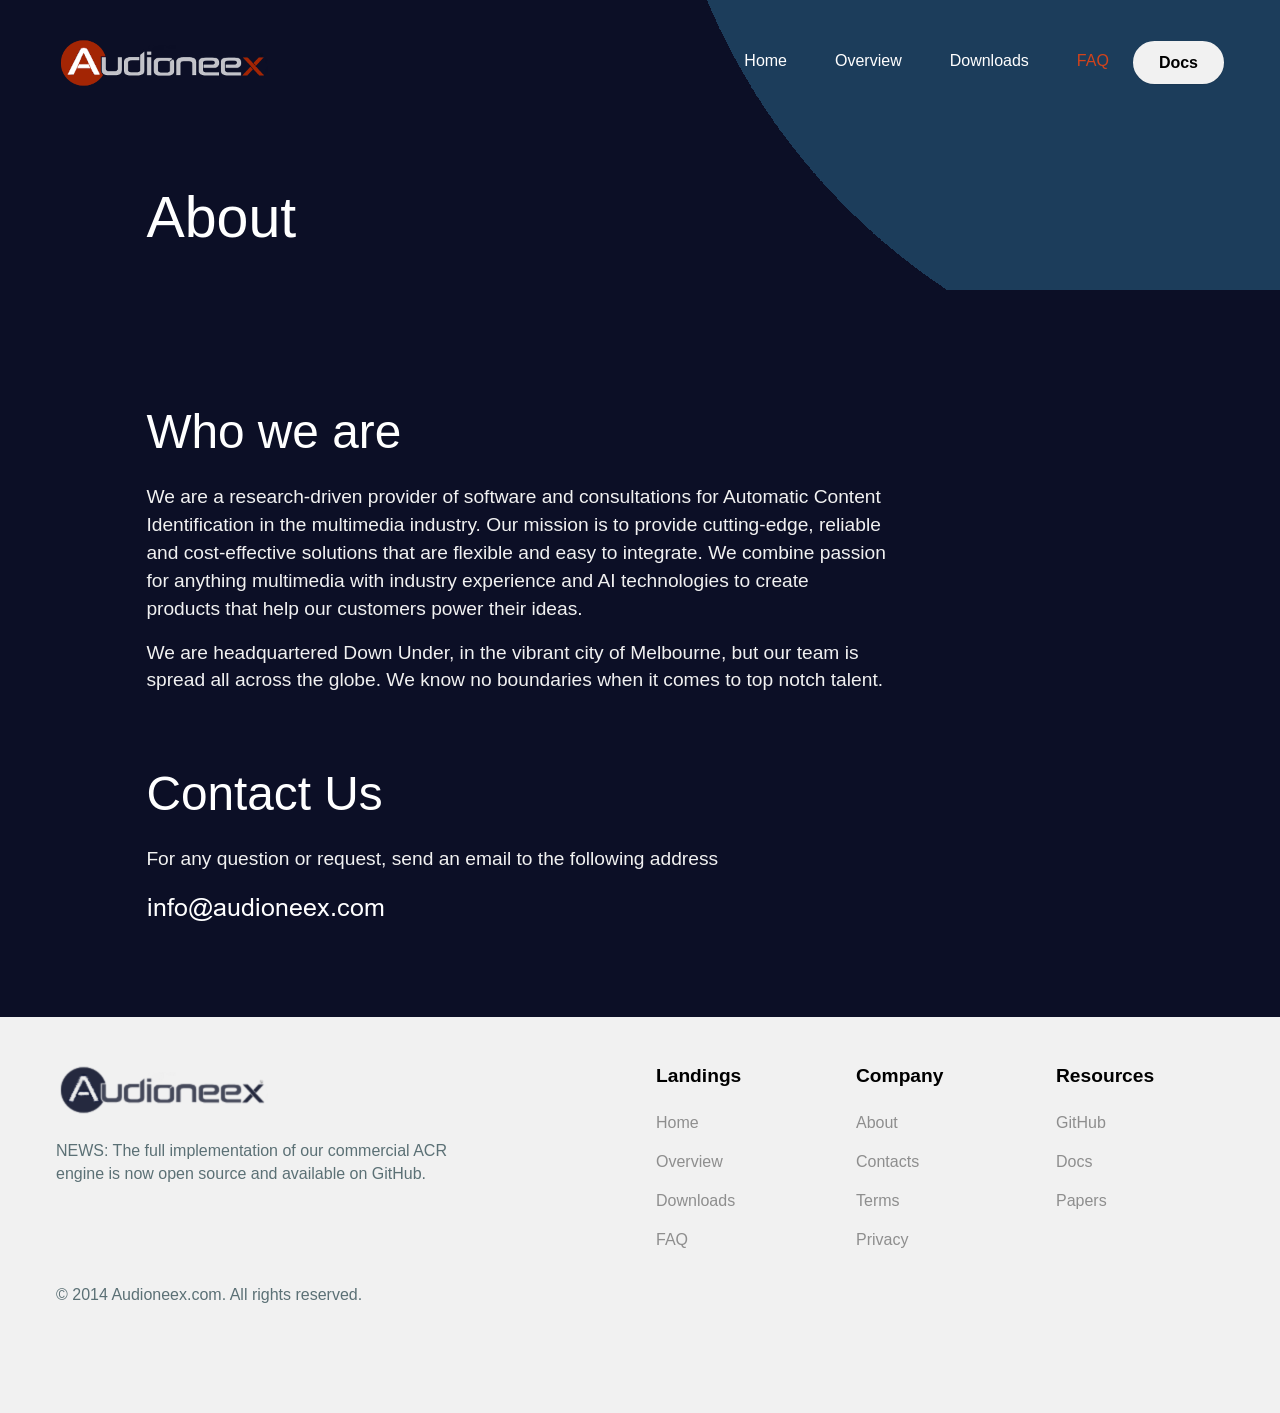
==== about.html @ e84eafae "Add site content" ====
<!DOCTYPE html>
<html lang="en-US" dir="ltr">

  <head>
    <meta charset="utf-8">
    <meta http-equiv="X-UA-Compatible" content="IE=edge">
    <meta name="viewport" content="width=device-width, initial-scale=1">


    <!-- ===============================================-->
    <!--    Document Title-->
    <!-- ===============================================-->
    <title>About Us</title>


    <!-- ===============================================-->
    <!--    Favicons-->
    <!-- ===============================================-->
    <link rel="apple-touch-icon" sizes="180x180" href="assets/img/favicons/apple-touch-icon.png">
    <link rel="icon" type="image/png" sizes="32x32" href="assets/img/favicons/favicon-32x32.png">
    <link rel="icon" type="image/png" sizes="16x16" href="assets/img/favicons/favicon-16x16.png">
    <link rel="shortcut icon" type="image/x-icon" href="assets/img/favicons/favicon.ico">
    <link rel="manifest" href="assets/img/favicons/manifest.json">
    <meta name="msapplication-TileImage" content="assets/img/favicons/mstile-150x150.png">
    <meta name="theme-color" content="#ffffff">


    <!-- ===============================================-->
    <!--    Stylesheets-->
    <!-- ===============================================-->
    <link rel="preconnect" href="https://fonts.gstatic.com">
    <link href="https://fonts.googleapis.com/css2?family=Manrope:wght@200;300;400;500;600;700&amp;display=swap" rel="stylesheet">
    <link href="vendors/prism/prism.css" rel="stylesheet">
    <link href="vendors/swiper/swiper-bundle.min.css" rel="stylesheet">
    <link href="assets/css/theme.css" rel="stylesheet" />
    <link href="assets/css/user.css" rel="stylesheet" />

  </head>


  <body>

    <!-- ===============================================-->
    <!--    Main Content-->
    <!-- ===============================================-->
    <main class="main" id="top">
      <nav class="navbar navbar-expand-lg fixed-top navbar-dark" data-navbar-on-scroll="data-navbar-on-scroll">
        <div class="container"><a class="navbar-brand" href="index.html"><img src="assets/img/Logo.png" alt="" /></a>
          <button class="navbar-toggler" type="button" data-bs-toggle="collapse" data-bs-target="#navbarSupportedContent" aria-controls="navbarSupportedContent" aria-expanded="false" aria-label="Toggle navigation"><i class="fa-solid fa-bars text-white fs-3"></i></button>
          <div class="collapse navbar-collapse" id="navbarSupportedContent">
            <ul class="navbar-nav ms-auto mt-2 mt-lg-0">
              <li class="nav-item"><a class="nav-link" aria-current="page" href="index.html">Home</a></li>
              <li class="nav-item"><a class="nav-link" aria-current="page" href="overview.html">Overview</a></li>
              <li class="nav-item"><a class="nav-link" aria-current="page" href="downloads.html">Downloads</a></li>
			  <li class="nav-item"><a class="nav-link active" aria-current="page" href="faq.html">FAQ</a></li>
              <li class="nav-item mt-2 mt-lg-0"><a class="nav-link btn btn-light text-black w-md-25 w-50 w-lg-100" aria-current="page" href="https://audioneex.readthedocs.io/en/latest/index.html">Docs</a></li>
            </ul>
          </div>
        </div>
      </nav>


      <!-- ============================================-->
      <!-- <section> begin ============================-->
      <section class="bg-dark bg-img-hero py-9-1">

        <div class="container">
          <div class="px-xl-8 px-md-5 px-3">
            <h1 class="text-white fs-lg-7 fs-md-4 fs-3 my-4">About</h1>
          </div>
        </div>
        <!-- end of .container-->

      </section>
      <!-- <section> close ============================-->
      <!-- ============================================-->


      <!-- ============================================-->
      <!-- <section> begin ============================-->
      <section class="bg-dark">

        <div class="container">
          <div class="px-xl-8 px-md-5 px-3">
            <h1 class="text-white fs-lg-6 fs-md-4 fs-3 my-lg-4 my-3">Who we are</h1>
            <p class="text-light w-lg-75 fs-1">We are a research-driven provider of software and consultations for Automatic Content Identification in the multimedia industry. Our mission is to provide cutting-edge, reliable and cost-effective solutions that are flexible and easy to integrate. We combine passion for anything multimedia with industry experience and AI technologies to create products that help our customers power their ideas.</p>
            <p class="text-light w-lg-75 fs-1">We are headquartered Down Under, in the vibrant city of Melbourne, but our team is spread all across the globe. We know no boundaries when it comes to top notch talent.</p>
			<h1 id="contact-us" class="text-white fs-lg-6 fs-md-4 fs-3 my-lg-4 my-3 pt-5">Contact Us</h1>
			<p class="text-light w-lg-75 fs-1">For any question or request, send an email to the following address</p>
			<img src="assets/img/email.png">
          </div>
        </div>
        <!-- end of .container-->

      </section>
      <!-- <section> close ============================-->
      <!-- ============================================-->


    </main>
    <!-- ===============================================-->
    <!--    End of Main Content-->
    <!-- ===============================================-->

    <!-- ============================================-->
    <!-- <section> begin ============================-->
    <section class="pt-0 bg-light">

      <div class="container">
        <div class="row justify-content-between pb-3">
          <div class="col-lg-6 col-sm-12"><a href="index.html"><img class="img-fluid mt-5 mb-4" src="assets/img/black-logo.png" alt="" /></a>
            <p class="w-lg-75 text-gray">NEWS: The full implementation of our commercial ACR engine is now open source and available on GitHub.</p>
          </div>
          <div class="col-lg-2 col-sm-4">
            <h3 class="fw-bold fs-1 mt-5 mb-4">Landings</h3>
            <ul class="list-unstyled">
              <li class="my-3 col-md-4"><a href="index.html">Home</a></li>
              <li class="my-3"><a href="overview.html">Overview</a></li>
              <li class="my-3"><a href="downloads.html">Downloads</a></li>
			  <li class="my-3"><a href="faq.html">FAQ</a></li>
            </ul>
          </div>
          <div class="col-lg-2 col-sm-4">
            <h3 class="fw-bold fs-1 mt-5 mb-4">Company</h3>
            <ul class="list-unstyled">
              <li class="my-3"><a href="#">About</a></li>
              <li class="my-3"><a href="#contact-us">Contacts</a></li>
			  <li class="my-3"><a href="tos.html">Terms</a></li>
			  <li class="my-3"><a href="privacy.html">Privacy</a></li>
            </ul>
          </div>
          <div class="col-lg-2 col-sm-4">
            <h3 class="fw-bold fs-1 mt-5 mb-4">Resources</h3>
            <ul class="list-unstyled">
              <li class="mb-3"><a href="https://github.com/a-gram/audioneex">GitHub</a></li>
              <li class="mb-3"><a href="https://audioneex.readthedocs.io/en/latest/index.html">Docs</a></li>
              <li class="mb-3"><a href="downloads/agramaglia_acr_paper_2014.pdf">Papers</a></li>
            </ul>
          </div>
        </div>
        <p class="text-gray">© 2014 Audioneex.com. All rights reserved.</p>
      </div>
      <!-- end of .container-->

    </section>
    <!-- <section> close ============================-->
    <!-- ============================================-->


    <!-- ===============================================-->
    <!--    JavaScripts-->
    <!-- ===============================================-->
    <script src="vendors/popper/popper.min.js"></script>
    <script src="vendors/bootstrap/bootstrap.min.js"></script>
    <script src="vendors/anchorjs/anchor.min.js"></script>
    <script src="vendors/is/is.min.js"></script>
    <script src="vendors/fontawesome/all.min.js"></script>
    <script src="vendors/lodash/lodash.min.js"></script>
    <script src="https://polyfill.io/v3/polyfill.min.js?features=window.scroll"></script>
    <script src="vendors/prism/prism.js"></script>
    <script src="vendors/swiper/swiper-bundle.min.js"></script>
    <script src="assets/js/theme.js"></script>

  </body>

</html>
---- vendors/prism/prism.css ----
/**
 * prism.js default theme for JavaScript, CSS and HTML
 * Based on dabblet (http://dabblet.com)
 * @author Lea Verou
 */

code[class*="language-"],
pre[class*="language-"] {
	color: black;
	background: none;
	text-shadow: 0 1px white;
	font-family: Consolas, Monaco, 'Andale Mono', 'Ubuntu Mono', monospace;
	font-size: 1em;
	text-align: left;
	white-space: pre;
	word-spacing: normal;
	word-break: normal;
	word-wrap: normal;
	line-height: 1.5;

	-moz-tab-size: 4;
	-o-tab-size: 4;
	tab-size: 4;

	-webkit-hyphens: none;
	-moz-hyphens: none;
	-ms-hyphens: none;
	hyphens: none;
}

pre[class*="language-"]::-moz-selection, pre[class*="language-"] ::-moz-selection,
code[class*="language-"]::-moz-selection, code[class*="language-"] ::-moz-selection {
	text-shadow: none;
	background: #b3d4fc;
}

pre[class*="language-"]::selection, pre[class*="language-"] ::selection,
code[class*="language-"]::selection, code[class*="language-"] ::selection {
	text-shadow: none;
	background: #b3d4fc;
}

@media print {
	code[class*="language-"],
	pre[class*="language-"] {
		text-shadow: none;
	}
}

/* Code blocks */
pre[class*="language-"] {
	padding: 1em;
	margin: .5em 0;
	overflow: auto;
}

:not(pre) > code[class*="language-"],
pre[class*="language-"] {
	background: #f5f2f0;
}

/* Inline code */
:not(pre) > code[class*="language-"] {
	padding: .1em;
	border-radius: .3em;
	white-space: normal;
}

.token.comment,
.token.prolog,
.token.doctype,
.token.cdata {
	color: slategray;
}

.token.punctuation {
	color: #999;
}

.token.namespace {
	opacity: .7;
}

.token.property,
.token.tag,
.token.boolean,
.token.number,
.token.constant,
.token.symbol,
.token.deleted {
	color: #905;
}

.token.selector,
.token.attr-name,
.token.string,
.token.char,
.token.builtin,
.token.inserted {
	color: #690;
}

.token.operator,
.token.entity,
.token.url,
.language-css .token.string,
.style .token.string {
	color: #9a6e3a;
	/* This background color was intended by the author of this theme. */
	background: hsla(0, 0%, 100%, .5);
}

.token.atrule,
.token.attr-value,
.token.keyword {
	color: #07a;
}

.token.function,
.token.class-name {
	color: #DD4A68;
}

.token.regex,
.token.important,
.token.variable {
	color: #e90;
}

.token.important,
.token.bold {
	font-weight: bold;
}
.token.italic {
	font-style: italic;
}

.token.entity {
	cursor: help;
}
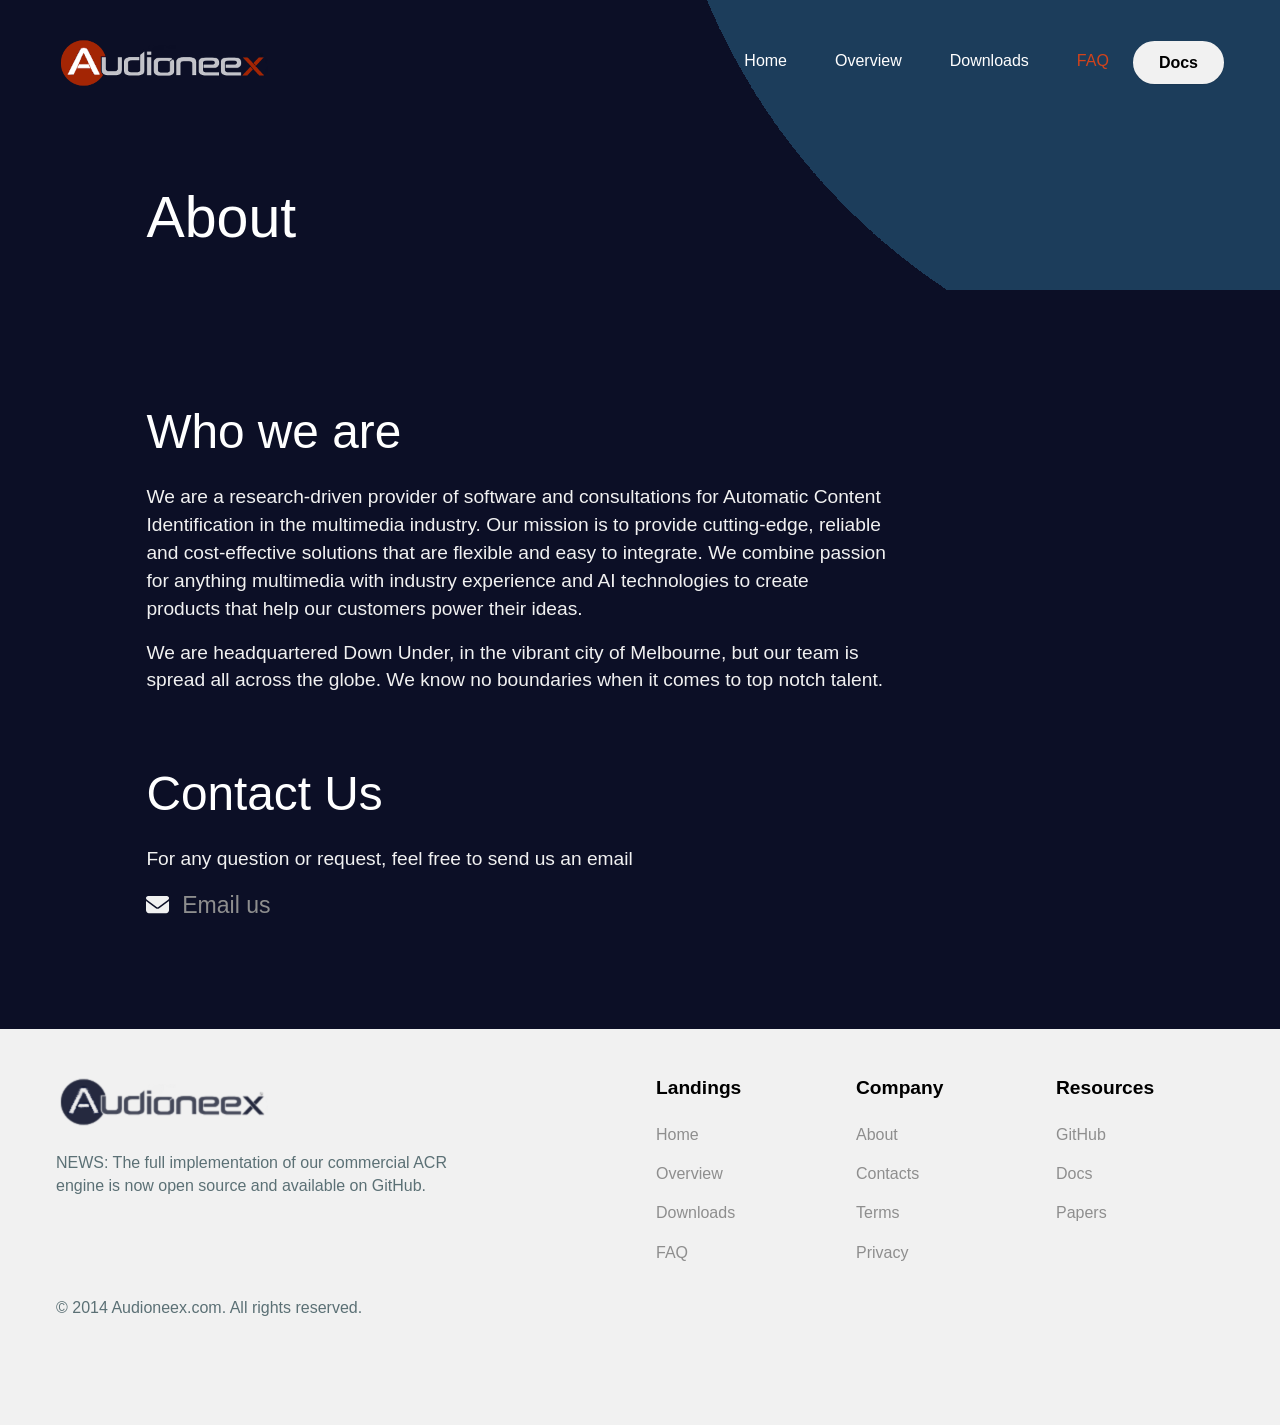
==== commit 28d9da5d: "Add contact email" ====
--- a/about.html
+++ b/about.html
@@ -86,8 +86,11 @@
             <p class="text-light w-lg-75 fs-1">We are a research-driven provider of software and consultations for Automatic Content Identification in the multimedia industry. Our mission is to provide cutting-edge, reliable and cost-effective solutions that are flexible and easy to integrate. We combine passion for anything multimedia with industry experience and AI technologies to create products that help our customers power their ideas.</p>
             <p class="text-light w-lg-75 fs-1">We are headquartered Down Under, in the vibrant city of Melbourne, but our team is spread all across the globe. We know no boundaries when it comes to top notch talent.</p>
 			<h1 id="contact-us" class="text-white fs-lg-6 fs-md-4 fs-3 my-lg-4 my-3 pt-5">Contact Us</h1>
-			<p class="text-light w-lg-75 fs-1">For any question or request, send an email to the following address</p>
-			<img src="assets/img/email.png">
+			<p class="text-light w-lg-75 fs-1">For any question or request, feel free to send us an email</p>
+            <ul class="text-light fs-lg-2 list-unstyled li-space-lg">
+                <li><i class="fas fa-envelope"></i> &nbsp;<a href="#" onclick="showContact(event)">Email us</a></li>
+            </ul>
+            <div id="email-popup" class="email-popup hidden"></div>
           </div>
         </div>
         <!-- end of .container-->
--- a/assets/css/theme.css
+++ b/assets/css/theme.css
@@ -20766,4 +20766,33 @@
   -o-object-fit: cover;
   object-fit: cover;
 }
+
+.email-popup {
+  position: fixed;
+  background: #373d4e;
+  border: 1px solid #6e6e6e;
+  padding: 8px 12px;
+  border-radius: 6px;
+  box-shadow: 0 4px 12px rgba(0,0,0,0.15);
+  font-size: 1.1rem;
+  z-index: 1000;
+}
+
+.email-popup .close-btn {
+  cursor: pointer;
+  font-weight: bold;
+  color: grey;
+  padding: 0 4px;
+  user-select: none;
+}
+
+.hidden {
+  display: none;
+}
+
+.reveal-email {
+  cursor: pointer;
+  text-decoration: underline;
+}
+
 /*# sourceMappingURL=theme.css.map */
